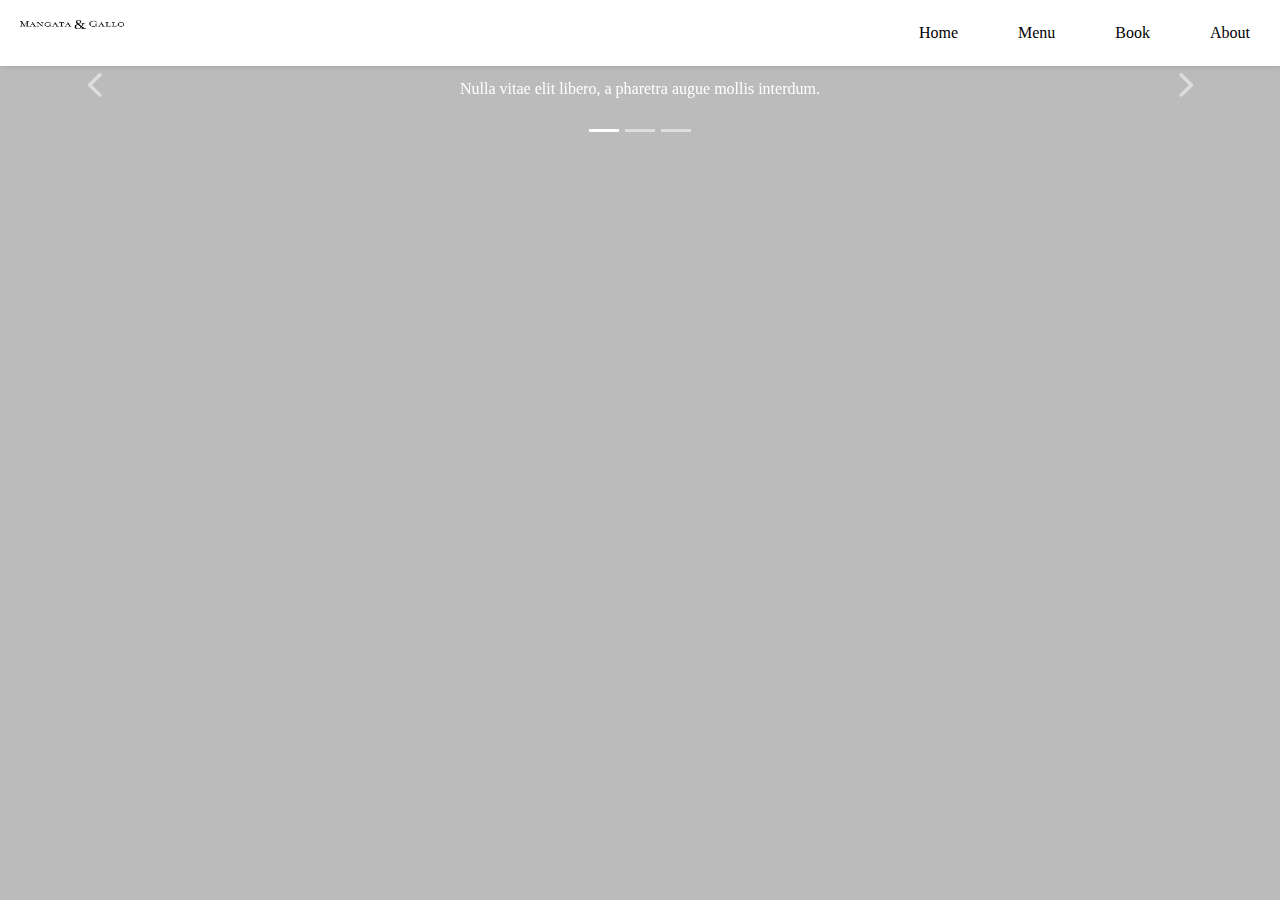
==== index.html @ 5d555a5d "Upload Files" ====
<!DOCTYPE html>
<html lang="en">
  <head>
    <meta charset="UTF-8" />
    <meta name="viewport" content="width=device-width, initial-scale=1, shrink-to-fit=no" />
    <meta http-equiv="x-ua-compatible" content="ie=edge" />
    <title>Material Design for Bootstrap</title>
    <!-- MDB icon -->
    <link rel="icon" href="img/mdb-favicon.ico" type="image/x-icon" />
    <!-- Font Awesome -->
    <link
      rel="stylesheet"
      href="https://cdnjs.cloudflare.com/ajax/libs/font-awesome/6.0.0/css/all.min.css"
    />
    <!-- Google Fonts Roboto -->
    <link
      rel="stylesheet"
      href="https://fonts.googleapis.com/css2?family=Roboto:wght@300;400;500;700;900&display=swap"
    />
    <!-- MDB -->
    <link rel="stylesheet" href="css/mdb.min.css" />
    <link rel="stylesheet" href="css/style.css"/>
  </head>
  <body>
    <!-- Start your project here-->
    <header class="header">
      <nav>
        <a href="index.html"><img class="logo" src="img/Asset 2@3x.png"></a>
        <input class="menu-btn" type="checkbox" id="menu-btn">
        <label class="menu-icon" for="menu-btn">
          <span class="nav-icon"></span>
        </label>
        <ul class="menu">
          <li><a href="index.html">Home</a></li>
          <li><a href="#">Menu</a></li>
          <li><a href="#">Book</a></li>
          <li><a href="#">About</a></li>
        </ul>
      </nav>
    </header>
    <!-- Carousel wrapper -->
<div
id="carouselVideoExample"
class="carousel slide carousel-fade"
data-mdb-ride="carousel"
>
<!-- Indicators -->
<div class="carousel-indicators">
  <button
    type="button"
    data-mdb-target="#carouselVideoExample"
    data-mdb-slide-to="0"
    class="active"
    aria-current="true"
    aria-label="Slide 1"
  ></button>
  <button
    type="button"
    data-mdb-target="#carouselVideoExample"
    data-mdb-slide-to="1"
    aria-label="Slide 2"
  ></button>
  <button
    type="button"
    data-mdb-target="#carouselVideoExample"
    data-mdb-slide-to="2"
    aria-label="Slide 3"
  ></button>
</div>

<!-- Inner -->
<div class="carousel-inner">
  <!-- Single item -->
  <div class="carousel-item active">
    <video class="img-fluid" autoplay loop muted>
      <source src="https://mdbcdn.b-cdn.net/img/video/Tropical.mp4" type="video/mp4" />
    </video>
    <div class="carousel-caption d-none d-md-block">
      <h5>First slide label</h5>
      <p>
        Nulla vitae elit libero, a pharetra augue mollis interdum.
      </p>
    </div>
  </div>

  <!-- Single item -->
  <div class="carousel-item">
    <video class="img-fluid" autoplay loop muted>
      <source src="https://mdbcdn.b-cdn.net/img/video/forest.mp4" type="video/mp4" />
    </video>
    <div class="carousel-caption d-none d-md-block">
      <h5>Second slide label</h5>
      <p>
        Lorem ipsum dolor sit amet, consectetur adipiscing elit.
      </p>
    </div>
  </div>

  <!-- Single item -->
  <div class="carousel-item">
    <video class="img-fluid" autoplay loop muted>
      <source
        src="https://mdbcdn.b-cdn.net/img/video/Agua-natural.mp4"
        type="video/mp4"
      />
    </video>
    <div class="carousel-caption d-none d-md-block">
      <h5>Third slide label</h5>
      <p>
        Praesent commodo cursus magna, vel scelerisque nisl consectetur.
      </p>
    </div>
  </div>
</div>
<!-- Inner -->

<!-- Controls -->
<button
  class="carousel-control-prev"
  type="button"
  data-mdb-target="#carouselVideoExample"
  data-mdb-slide="prev"
>
  <span class="carousel-control-prev-icon" aria-hidden="true"></span>
  <span class="visually-hidden">Previous</span>
</button>
<button
  class="carousel-control-next"
  type="button"
  data-mdb-target="#carouselVideoExample"
  data-mdb-slide="next"
>
  <span class="carousel-control-next-icon" aria-hidden="true"></span>
  <span class="visually-hidden">Next</span>
</button>
</div>
<!-- Carousel wrapper -->
    <!-- End your project here-->

    <!-- MDB -->
    <script type="text/javascript" src="js/mdb.min.js"></script>
    <!-- Custom scripts -->
    <script type="text/javascript"></script>
  </body>
</html>
---- css/style.css ----
body {
    margin: 0;
    font-family: 'Markazi Text', serif;
    background-color: #bbb;
  }
  
  a{
    color: #000;
  }
  
  .header {
    background-color: #fff;
    box-shadow: 1px 1px 4px 0 rgba(0,0,0,.1);
    position: fixed;
    width: 100%;
    /*Keeps nav bar floaring above content as you scroll*/
    z-index: 3; 
  }
  
  .header .logo {
    max-height: 2rem;
    max-width: 9rem;
    float: left;
    display: block;
    margin-top: 10px;
    padding: 10px 20px;
  }
  
  .header ul {
    margin: 0;
    padding: 0;
    list-style: none;
    overflow: hidden;
    background-color: #fff;
  }
  
  .header ul a {
    /*Makes it so you can click the space in bewteen the links instead of having to be directly on top of it*/
    display: block;
    padding: 20px;
    text-decoration: none;
  }
  
  .header ul a:hover {
    background-color: #ddd;
  }
  
  .header .menu {
    clear:both;
    max-height: 0;
    transition: max-height .2s ease;
  }
  
  .header .menu-icon {
    padding: 25px 20px;
    position: relative;
    float: right;
    cursor: pointer;
    max-width: 20px;
  }
  
  .header .menu-icon .nav-icon {
    background: #333;
    display: block;
    height: 2px;
    width: 18px;
    position: relative;
    transition: background .2s ease-out;
  }
  
  .header .menu-icon .nav-icon:before {
    background: #333;
    content: '';
    display: block;
    height: 100%;
    width: 100%;
    position: absolute;
    transition: all .2s ease-out;
    top: 5px;
  }
  
  .header .menu-icon .nav-icon:after {
    background: #333;
    content: '';
    display: block;
    height: 100%;
    width: 100%;
    position: absolute;
    transition: all .2s ease-out;
    top: -5px;
  }
  
  .header .menu-btn{
    display: none;
  }
  
  .header .menu-btn:checked ~ .menu {
    max-height: 240px;
  }
  
  .header .menu-btn:checked ~ .menu-icon .nav-icon {
      background: transparent;
  }
  
  .header .menu-btn:checked ~ .menu-icon .nav-icon:before {
      transform: rotate(-45deg);
      top: 0;
  }
  
  .header .menu-btn:checked ~ .menu-icon .nav-icon:after {
      transform: rotate(45deg);
      top: 0;
  }
  
  @media (min-width: 48em) {
    .header li{
      float: left;
    }
  
    .header li a {
      padding: 20px 30px;
    }
  
    .header .menu {
      clear:none;
      float: right;
      max-height: none;
    }
  
    .header .menu-icon {
      display: none;
    }
    
  }
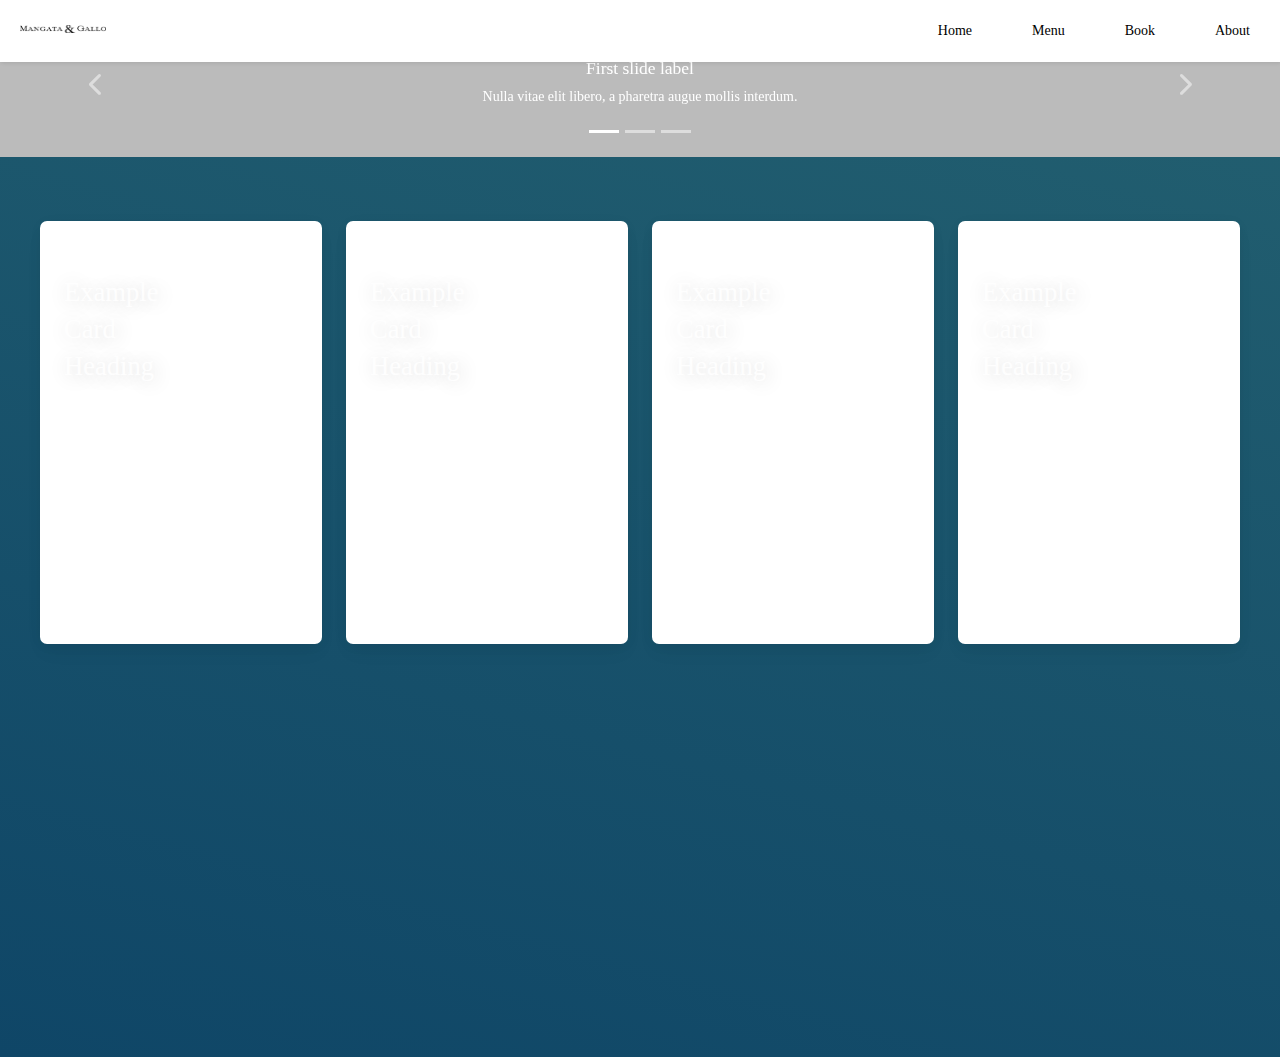
==== commit 6829c38a: "Added Card section" ====
--- a/index.html
+++ b/index.html
@@ -20,6 +20,8 @@
     <!-- MDB -->
     <link rel="stylesheet" href="css/mdb.min.css" />
     <link rel="stylesheet" href="css/style.css"/>
+    <!-- CSS Filter Cards -->
+    <link href="https://fonts.googleapis.com/css?family=Montserrat:400,700" rel="stylesheet">
   </head>
   <body>
     <!-- Start your project here-->
@@ -38,103 +40,138 @@
         </ul>
       </nav>
     </header>
+        <!-- Carousel wrapper -->
+    <section>
+      <div
+      id="carouselVideoExample"
+      class="carousel slide carousel-fade"
+      data-mdb-ride="carousel"
+      >
+      <!-- Indicators -->
+      <div class="carousel-indicators">
+        <button
+          type="button"
+          data-mdb-target="#carouselVideoExample"
+          data-mdb-slide-to="0"
+          class="active"
+          aria-current="true"
+          aria-label="Slide 1"
+        ></button>
+        <button
+          type="button"
+          data-mdb-target="#carouselVideoExample"
+          data-mdb-slide-to="1"
+          aria-label="Slide 2"
+        ></button>
+        <button
+          type="button"
+          data-mdb-target="#carouselVideoExample"
+          data-mdb-slide-to="2"
+          aria-label="Slide 3"
+        ></button>
+      </div>
+
+      <!-- Inner -->
+      <div class="carousel-inner">
+        <!-- Single item -->
+        <div class="carousel-item active">
+          <video class="img-fluid" autoplay loop muted>
+            <source src="https://mdbcdn.b-cdn.net/img/video/Tropical.mp4" type="video/mp4" />
+          </video>
+          <div class="carousel-caption d-none d-md-block">
+            <h5>First slide label</h5>
+            <p>
+              Nulla vitae elit libero, a pharetra augue mollis interdum.
+            </p>
+          </div>
+        </div>
+
+        <!-- Single item -->
+        <div class="carousel-item">
+          <video class="img-fluid" autoplay loop muted>
+            <source src="https://mdbcdn.b-cdn.net/img/video/forest.mp4" type="video/mp4" />
+          </video>
+          <div class="carousel-caption d-none d-md-block">
+            <h5>Second slide label</h5>
+            <p>
+              Lorem ipsum dolor sit amet, consectetur adipiscing elit.
+            </p>
+          </div>
+        </div>
+
+        <!-- Single item -->
+        <div class="carousel-item">
+          <video class="img-fluid" autoplay loop muted>
+            <source
+              src="https://mdbcdn.b-cdn.net/img/video/Agua-natural.mp4"
+              type="video/mp4"
+            />
+          </video>
+          <div class="carousel-caption d-none d-md-block">
+            <h5>Third slide label</h5>
+            <p>
+              Praesent commodo cursus magna, vel scelerisque nisl consectetur.
+            </p>
+          </div>
+        </div>
+      </div>
+      <!-- Inner -->
+
+      <!-- Controls -->
+      <button
+        class="carousel-control-prev"
+        type="button"
+        data-mdb-target="#carouselVideoExample"
+        data-mdb-slide="prev"
+      >
+        <span class="carousel-control-prev-icon" aria-hidden="true"></span>
+        <span class="visually-hidden">Previous</span>
+      </button>
+      <button
+        class="carousel-control-next"
+        type="button"
+        data-mdb-target="#carouselVideoExample"
+        data-mdb-slide="next"
+      >
+        <span class="carousel-control-next-icon" aria-hidden="true"></span>
+        <span class="visually-hidden">Next</span>
+      </button>
+      </div>
     <!-- Carousel wrapper -->
-<div
-id="carouselVideoExample"
-class="carousel slide carousel-fade"
-data-mdb-ride="carousel"
->
-<!-- Indicators -->
-<div class="carousel-indicators">
-  <button
-    type="button"
-    data-mdb-target="#carouselVideoExample"
-    data-mdb-slide-to="0"
-    class="active"
-    aria-current="true"
-    aria-label="Slide 1"
-  ></button>
-  <button
-    type="button"
-    data-mdb-target="#carouselVideoExample"
-    data-mdb-slide-to="1"
-    aria-label="Slide 2"
-  ></button>
-  <button
-    type="button"
-    data-mdb-target="#carouselVideoExample"
-    data-mdb-slide-to="2"
-    aria-label="Slide 3"
-  ></button>
-</div>
-
-<!-- Inner -->
-<div class="carousel-inner">
-  <!-- Single item -->
-  <div class="carousel-item active">
-    <video class="img-fluid" autoplay loop muted>
-      <source src="https://mdbcdn.b-cdn.net/img/video/Tropical.mp4" type="video/mp4" />
-    </video>
-    <div class="carousel-caption d-none d-md-block">
-      <h5>First slide label</h5>
-      <p>
-        Nulla vitae elit libero, a pharetra augue mollis interdum.
-      </p>
-    </div>
-  </div>
-
-  <!-- Single item -->
-  <div class="carousel-item">
-    <video class="img-fluid" autoplay loop muted>
-      <source src="https://mdbcdn.b-cdn.net/img/video/forest.mp4" type="video/mp4" />
-    </video>
-    <div class="carousel-caption d-none d-md-block">
-      <h5>Second slide label</h5>
-      <p>
-        Lorem ipsum dolor sit amet, consectetur adipiscing elit.
-      </p>
-    </div>
-  </div>
-
-  <!-- Single item -->
-  <div class="carousel-item">
-    <video class="img-fluid" autoplay loop muted>
-      <source
-        src="https://mdbcdn.b-cdn.net/img/video/Agua-natural.mp4"
-        type="video/mp4"
-      />
-    </video>
-    <div class="carousel-caption d-none d-md-block">
-      <h5>Third slide label</h5>
-      <p>
-        Praesent commodo cursus magna, vel scelerisque nisl consectetur.
-      </p>
-    </div>
-  </div>
-</div>
-<!-- Inner -->
-
-<!-- Controls -->
-<button
-  class="carousel-control-prev"
-  type="button"
-  data-mdb-target="#carouselVideoExample"
-  data-mdb-slide="prev"
->
-  <span class="carousel-control-prev-icon" aria-hidden="true"></span>
-  <span class="visually-hidden">Previous</span>
-</button>
-<button
-  class="carousel-control-next"
-  type="button"
-  data-mdb-target="#carouselVideoExample"
-  data-mdb-slide="next"
->
-  <span class="carousel-control-next-icon" aria-hidden="true"></span>
-  <span class="visually-hidden">Next</span>
-</button>
-</div>
-<!-- Carousel wrapper -->
+    </section>
+    
+    <section class="hero-section">
+      <div class="card-grid">
+        <a class="card" href="#">
+          <div class="card__background" style="background-image: url(https://images.unsplash.com/photo-1557177324-56c542165309?ixlib=rb-1.2.1&auto=format&fit=crop&w=1950&q=80)"></div>
+          <div class="card__content">
+            <p class="card__category">Category</p>
+            <h3 class="card__heading">Example Card Heading</h3>
+          </div>
+        </a>
+        <a class="card" href="#">
+          <div class="card__background" style="background-image: url(https://images.unsplash.com/photo-1557187666-4fd70cf76254?ixlib=rb-1.2.1&ixid=eyJhcHBfaWQiOjEyMDd9&auto=format&fit=crop&w=800&q=60)"></div>
+          <div class="card__content">
+            <p class="card__category">Category</p>
+            <h3 class="card__heading">Example Card Heading</h3>
+          </div>
+        </a>
+        <a class="card" href="#">
+          <div class="card__background" style="background-image: url(https://images.unsplash.com/photo-1556680262-9990363a3e6d?ixlib=rb-1.2.1&ixid=eyJhcHBfaWQiOjEyMDd9&auto=format&fit=crop&w=800&q=60)"></div>
+          <div class="card__content">
+            <p class="card__category">Category</p>
+            <h3 class="card__heading">Example Card Heading</h3>
+          </div>
+        </li>
+        <a class="card" href="#">
+          <div class="card__background" style="background-image: url(https://images.unsplash.com/photo-1557004396-66e4174d7bf6?ixlib=rb-1.2.1&ixid=eyJhcHBfaWQiOjEyMDd9&auto=format&fit=crop&w=800&q=60)"></div>
+          <div class="card__content">
+            <p class="card__category">Category</p>
+            <h3 class="card__heading">Example Card Heading</h3>
+          </div>
+        </a>
+      <div>
+    </section>
     <!-- End your project here-->
 
     <!-- MDB -->
--- a/css/style.css
+++ b/css/style.css
@@ -1,3 +1,121 @@
+:root{
+  --background-dark: #2d3548;
+  --text-light: rgba(255,255,255,0.6);
+  --text-lighter: rgba(255,255,255,0.9);
+  --spacing-s: 8px;
+  --spacing-m: 16px;
+  --spacing-l: 24px;
+  --spacing-xl: 32px;
+  --spacing-xxl: 64px;
+  --width-container: 1200px;
+}
+
+*{
+  border: 0;
+  margin: 0;
+  padding: 0;
+  box-sizing: border-box;
+}
+
+html{
+  height: 100%;
+  font-family: 'Montserrat', sans-serif;
+  font-size: 14px;
+}
+
+body{
+  height: 100%;
+}
+
+.hero-section{
+  align-items: flex-start;
+  background-image: linear-gradient(15deg, #0f4667 0%, #2a6973 150%);
+  display: flex;
+  min-height: 100%;
+  justify-content: center;
+  padding: var(--spacing-xxl) var(--spacing-l);
+}
+
+.card-grid{
+  display: grid;
+  grid-template-columns: repeat(1, 1fr);
+  grid-column-gap: var(--spacing-l);
+  grid-row-gap: var(--spacing-l);
+  max-width: var(--width-container);
+  width: 100%;
+}
+
+@media(min-width: 540px){
+  .card-grid{
+    grid-template-columns: repeat(2, 1fr); 
+  }
+}
+
+@media(min-width: 960px){
+  .card-grid{
+    grid-template-columns: repeat(4, 1fr); 
+  }
+}
+
+.card{
+  list-style: none;
+  position: relative;
+}
+
+.card:before{
+  content: '';
+  display: block;
+  padding-bottom: 150%;
+  width: 100%;
+}
+
+.card__background{
+  background-size: cover;
+  background-position: center;
+  border-radius: var(--spacing-l);
+  bottom: 0;
+  filter: brightness(0.75) saturate(1.2) contrast(0.85);
+  left: 0;
+  position: absolute;
+  right: 0;
+  top: 0;
+  transform-origin: center;
+  trsnsform: scale(1) translateZ(0);
+  transition: 
+    filter 200ms linear,
+    transform 200ms linear;
+}
+
+.card:hover .card__background{
+  transform: scale(1.05) translateZ(0);
+}
+
+.card-grid:hover > .card:not(:hover) .card__background{
+  filter: brightness(0.5) saturate(0) contrast(1.2) blur(20px);
+}
+
+.card__content{
+  left: 0;
+  padding: var(--spacing-l);
+  position: absolute;
+  top: 0;
+}
+
+.card__category{
+  color: var(--text-light);
+  font-size: 0.9rem;
+  margin-bottom: var(--spacing-s);
+  text-transform: uppercase;
+}
+
+.card__heading{
+  color: var(--text-lighter);
+  font-size: 1.9rem;
+  text-shadow: 2px 2px 20px rgba(0,0,0,0.2);
+  line-height: 1.4;
+  word-spacing: 100vw;
+}
+
 body {
     margin: 0;
     font-family: 'Markazi Text', serif;
@@ -22,7 +140,7 @@
     max-width: 9rem;
     float: left;
     display: block;
-    margin-top: 10px;
+    margin-top: 15px;
     padding: 10px 20px;
   }
   
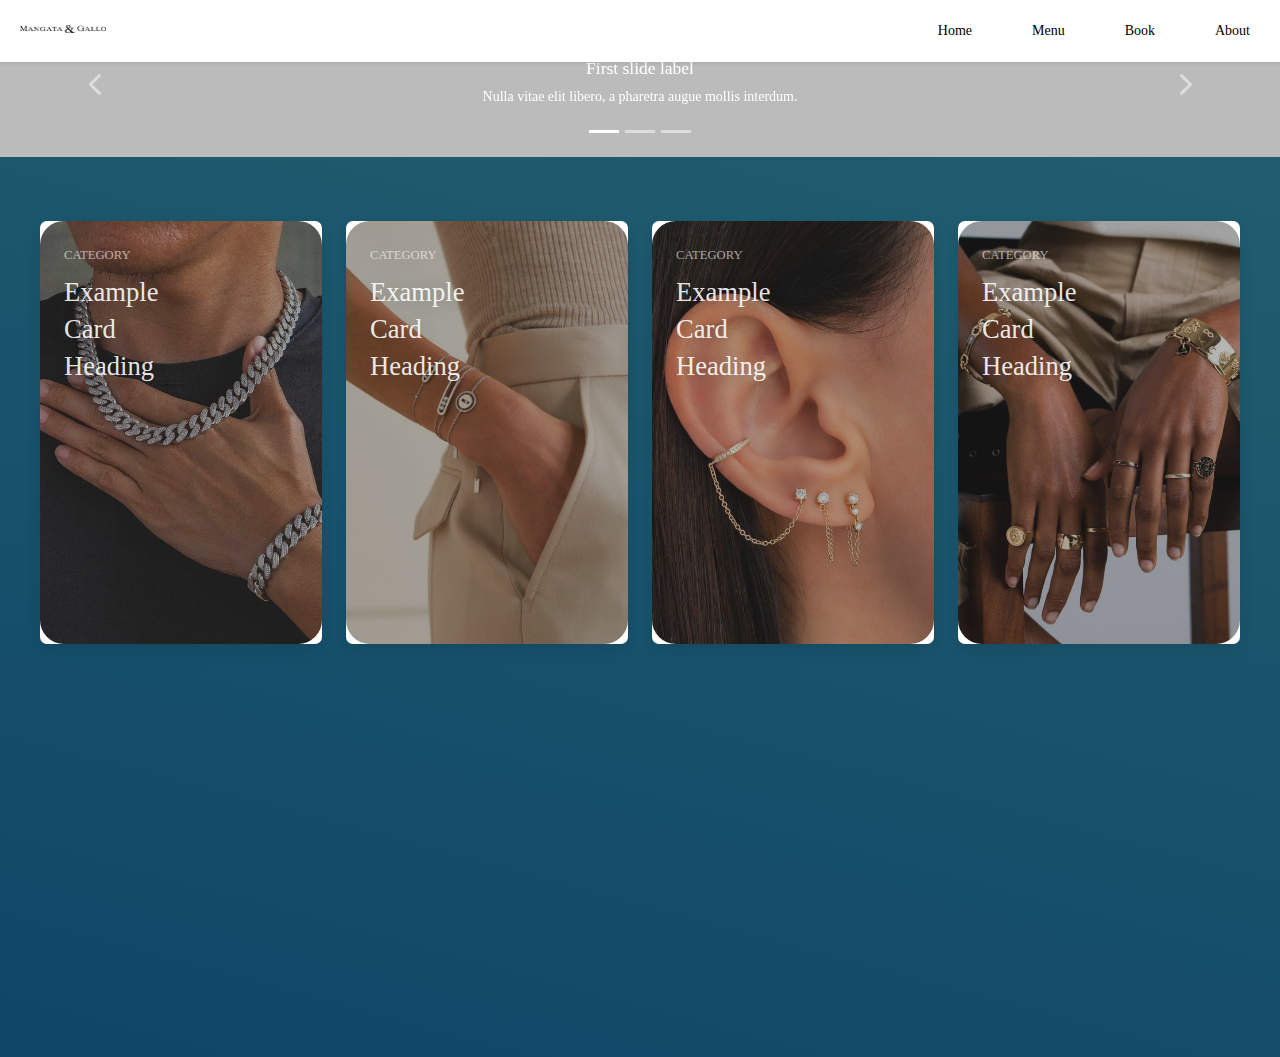
==== commit 7d30bcc5: "Added new imgs to cards" ====
--- a/index.html
+++ b/index.html
@@ -143,28 +143,28 @@
     <section class="hero-section">
       <div class="card-grid">
         <a class="card" href="#">
-          <div class="card__background" style="background-image: url(https://images.unsplash.com/photo-1557177324-56c542165309?ixlib=rb-1.2.1&auto=format&fit=crop&w=1950&q=80)"></div>
+          <div class="card__background" style="background-image: url(img/dmdchain.jpg)"></div>
           <div class="card__content">
             <p class="card__category">Category</p>
             <h3 class="card__heading">Example Card Heading</h3>
           </div>
         </a>
         <a class="card" href="#">
-          <div class="card__background" style="background-image: url(https://images.unsplash.com/photo-1557187666-4fd70cf76254?ixlib=rb-1.2.1&ixid=eyJhcHBfaWQiOjEyMDd9&auto=format&fit=crop&w=800&q=60)"></div>
+          <div class="card__background" style="background-image: url(img/wmnsbracelet.jpg)"></div>
           <div class="card__content">
             <p class="card__category">Category</p>
             <h3 class="card__heading">Example Card Heading</h3>
           </div>
         </a>
         <a class="card" href="#">
-          <div class="card__background" style="background-image: url(https://images.unsplash.com/photo-1556680262-9990363a3e6d?ixlib=rb-1.2.1&ixid=eyJhcHBfaWQiOjEyMDd9&auto=format&fit=crop&w=800&q=60)"></div>
+          <div class="card__background" style="background-image: url(img/wmnsearing.jpg)"></div>
           <div class="card__content">
             <p class="card__category">Category</p>
             <h3 class="card__heading">Example Card Heading</h3>
           </div>
         </li>
         <a class="card" href="#">
-          <div class="card__background" style="background-image: url(https://images.unsplash.com/photo-1557004396-66e4174d7bf6?ixlib=rb-1.2.1&ixid=eyJhcHBfaWQiOjEyMDd9&auto=format&fit=crop&w=800&q=60)"></div>
+          <div class="card__background" style="background-image: url(img/mensrings.jpg)"></div>
           <div class="card__content">
             <p class="card__category">Category</p>
             <h3 class="card__heading">Example Card Heading</h3>
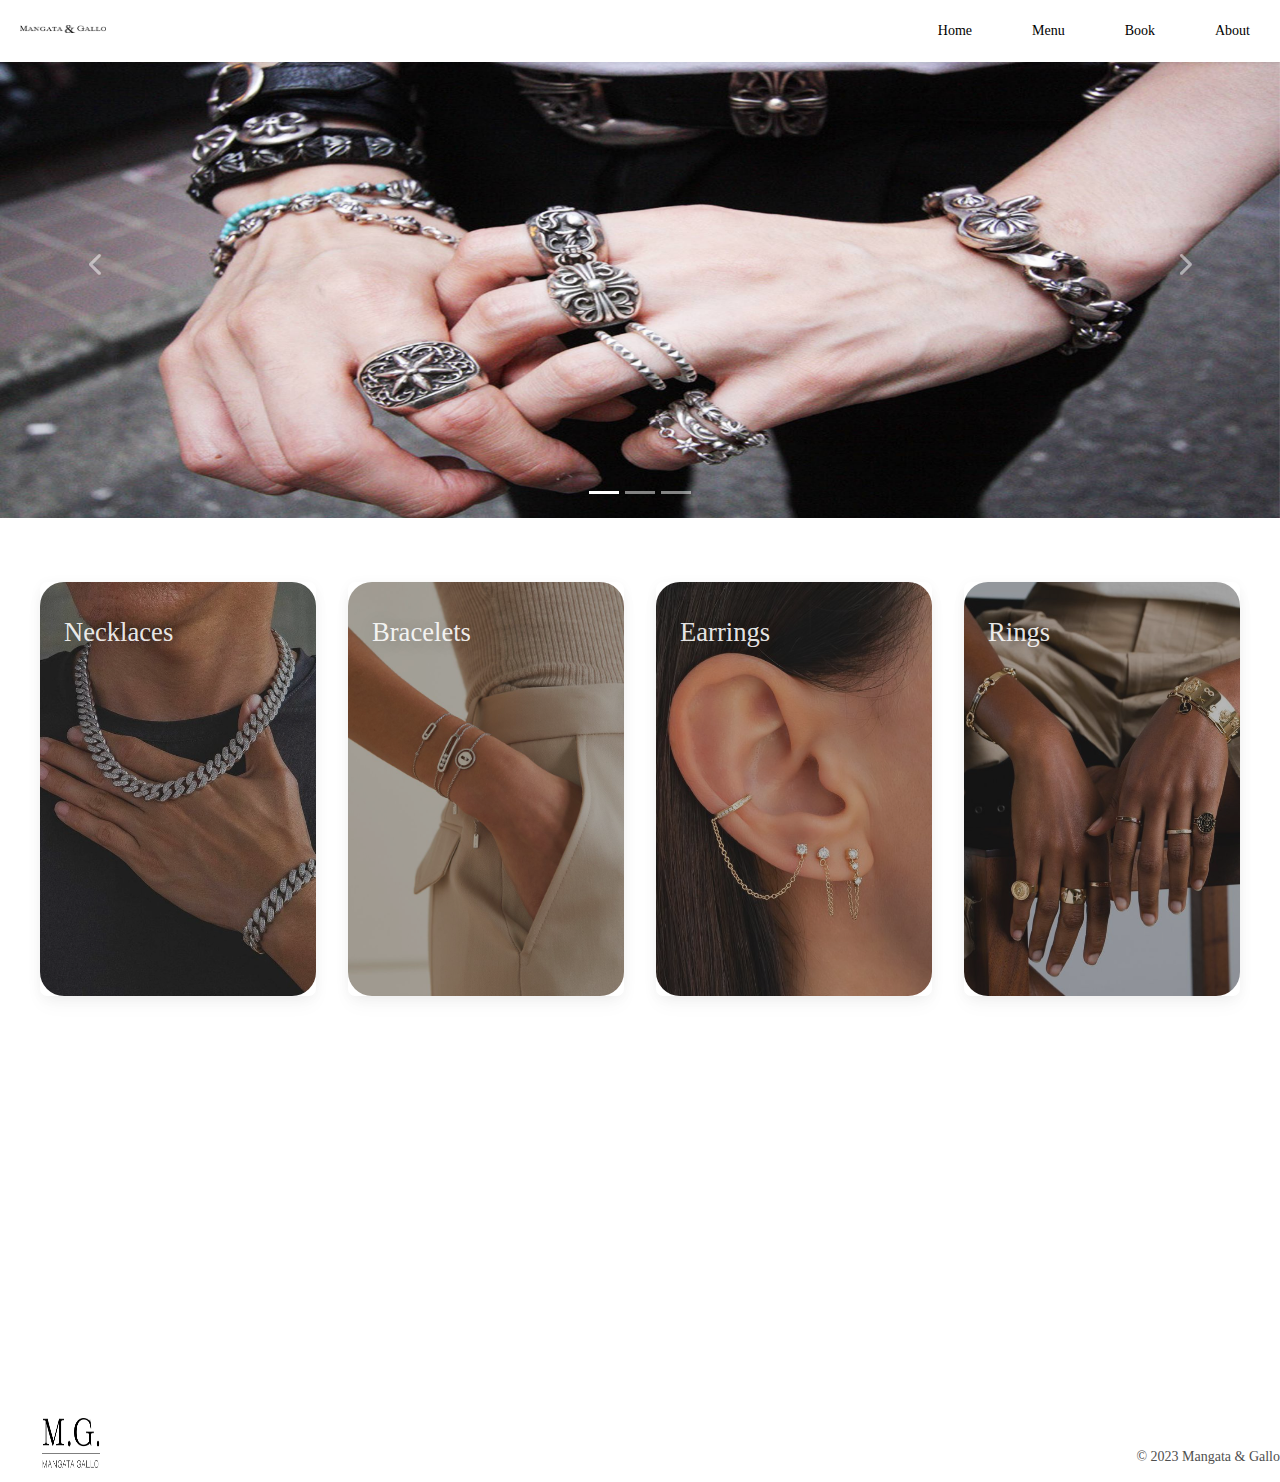
==== commit ac45d3aa: "Read me" ====
--- a/index.html
+++ b/index.html
@@ -42,100 +42,48 @@
     </header>
         <!-- Carousel wrapper -->
     <section>
-      <div
-      id="carouselVideoExample"
-      class="carousel slide carousel-fade"
-      data-mdb-ride="carousel"
-      >
-      <!-- Indicators -->
-      <div class="carousel-indicators">
-        <button
-          type="button"
-          data-mdb-target="#carouselVideoExample"
-          data-mdb-slide-to="0"
-          class="active"
-          aria-current="true"
-          aria-label="Slide 1"
-        ></button>
-        <button
-          type="button"
-          data-mdb-target="#carouselVideoExample"
-          data-mdb-slide-to="1"
-          aria-label="Slide 2"
-        ></button>
-        <button
-          type="button"
-          data-mdb-target="#carouselVideoExample"
-          data-mdb-slide-to="2"
-          aria-label="Slide 3"
-        ></button>
-      </div>
-
-      <!-- Inner -->
-      <div class="carousel-inner">
-        <!-- Single item -->
-        <div class="carousel-item active">
-          <video class="img-fluid" autoplay loop muted>
-            <source src="https://mdbcdn.b-cdn.net/img/video/Tropical.mp4" type="video/mp4" />
-          </video>
-          <div class="carousel-caption d-none d-md-block">
-            <h5>First slide label</h5>
-            <p>
-              Nulla vitae elit libero, a pharetra augue mollis interdum.
-            </p>
+      <div id="carouselExampleCrossfade" class="carousel slide carousel-fade" data-mdb-ride="carousel">
+        <div class="carousel-indicators">
+          <button
+            type="button"
+            data-mdb-target="#carouselExampleCrossfade"
+            data-mdb-slide-to="0"
+            class="active"
+            aria-current="true"
+            aria-label="Slide 1"
+          ></button>
+          <button
+            type="button"
+            data-mdb-target="#carouselExampleCrossfade"
+            data-mdb-slide-to="1"
+            aria-label="Slide 2"
+          ></button>
+          <button
+            type="button"
+            data-mdb-target="#carouselExampleCrossfade"
+            data-mdb-slide-to="2"
+            aria-label="Slide 3"
+          ></button>
+        </div>
+        <div class="carousel-inner">
+          <div class="carousel-item active">
+            <img src="img/ringsrings.jpg" class="d-block w-100" width="1600" height="518"/>
+          </div>
+          <div class="carousel-item">
+            <img src="img/Carti_butterfly_pendant_large.jpg" class="d-block w-100" width="1600" height="518"/>
+          </div>
+          <div class="carousel-item">
+            <img src="img/femchain.jpg" class="d-block w-100" width="1600" height="518" />
           </div>
         </div>
-
-        <!-- Single item -->
-        <div class="carousel-item">
-          <video class="img-fluid" autoplay loop muted>
-            <source src="https://mdbcdn.b-cdn.net/img/video/forest.mp4" type="video/mp4" />
-          </video>
-          <div class="carousel-caption d-none d-md-block">
-            <h5>Second slide label</h5>
-            <p>
-              Lorem ipsum dolor sit amet, consectetur adipiscing elit.
-            </p>
-          </div>
-        </div>
-
-        <!-- Single item -->
-        <div class="carousel-item">
-          <video class="img-fluid" autoplay loop muted>
-            <source
-              src="https://mdbcdn.b-cdn.net/img/video/Agua-natural.mp4"
-              type="video/mp4"
-            />
-          </video>
-          <div class="carousel-caption d-none d-md-block">
-            <h5>Third slide label</h5>
-            <p>
-              Praesent commodo cursus magna, vel scelerisque nisl consectetur.
-            </p>
-          </div>
-        </div>
-      </div>
-      <!-- Inner -->
-
-      <!-- Controls -->
-      <button
-        class="carousel-control-prev"
-        type="button"
-        data-mdb-target="#carouselVideoExample"
-        data-mdb-slide="prev"
-      >
-        <span class="carousel-control-prev-icon" aria-hidden="true"></span>
-        <span class="visually-hidden">Previous</span>
-      </button>
-      <button
-        class="carousel-control-next"
-        type="button"
-        data-mdb-target="#carouselVideoExample"
-        data-mdb-slide="next"
-      >
-        <span class="carousel-control-next-icon" aria-hidden="true"></span>
-        <span class="visually-hidden">Next</span>
-      </button>
+        <button class="carousel-control-prev" type="button" data-mdb-target="#carouselExampleCrossfade" data-mdb-slide="prev">
+          <span class="carousel-control-prev-icon" aria-hidden="true"></span>
+          <span class="visually-hidden">Previous</span>
+        </button>
+        <button class="carousel-control-next" type="button" data-mdb-target="#carouselExampleCrossfade" data-mdb-slide="next">
+          <span class="carousel-control-next-icon" aria-hidden="true"></span>
+          <span class="visually-hidden">Next</span>
+        </button>
       </div>
     <!-- Carousel wrapper -->
     </section>
@@ -145,33 +93,41 @@
         <a class="card" href="#">
           <div class="card__background" style="background-image: url(img/dmdchain.jpg)"></div>
           <div class="card__content">
-            <p class="card__category">Category</p>
-            <h3 class="card__heading">Example Card Heading</h3>
+            <p class="card__category"></p>
+            <h3 class="card__heading">Necklaces</h3>
           </div>
         </a>
         <a class="card" href="#">
           <div class="card__background" style="background-image: url(img/wmnsbracelet.jpg)"></div>
           <div class="card__content">
-            <p class="card__category">Category</p>
-            <h3 class="card__heading">Example Card Heading</h3>
+            <p class="card__category"></p>
+            <h3 class="card__heading">Bracelets</h3>
           </div>
         </a>
         <a class="card" href="#">
           <div class="card__background" style="background-image: url(img/wmnsearing.jpg)"></div>
           <div class="card__content">
-            <p class="card__category">Category</p>
-            <h3 class="card__heading">Example Card Heading</h3>
+            <p class="card__category"></p>
+            <h3 class="card__heading">Earrings</h3>
           </div>
         </li>
         <a class="card" href="#">
           <div class="card__background" style="background-image: url(img/mensrings.jpg)"></div>
           <div class="card__content">
-            <p class="card__category">Category</p>
-            <h3 class="card__heading">Example Card Heading</h3>
+            <p class="card__category"></p>
+            <h3 class="card__heading">Rings</h3>
           </div>
         </a>
       <div>
     </section>
+    <footer>
+      <div class="foot-logo">
+        <img src="img/Asset 1@3x.png">
+      </div>
+      <div class="copyright">
+        <p>© 2023 Mangata & Gallo</p>
+      </div>
+    </footer>
     <!-- End your project here-->
 
     <!-- MDB -->
--- a/css/style.css
+++ b/css/style.css
@@ -29,7 +29,7 @@
 
 .hero-section{
   align-items: flex-start;
-  background-image: linear-gradient(15deg, #0f4667 0%, #2a6973 150%);
+  /* background-image: linear-gradient(15deg, #0f4667 0%, #2a6973 150%); */
   display: flex;
   min-height: 100%;
   justify-content: center;
@@ -53,7 +53,9 @@
 
 @media(min-width: 960px){
   .card-grid{
-    grid-template-columns: repeat(4, 1fr); 
+    grid-template-columns: repeat(4, 1fr);
+    grid-column-gap: var(--spacing-xl);
+    grid-row-gap: var(--spacing-xl);
   }
 }
 
@@ -119,7 +121,7 @@
 body {
     margin: 0;
     font-family: 'Markazi Text', serif;
-    background-color: #bbb;
+    background-color: transparent;
   }
   
   a{
@@ -249,4 +251,20 @@
       display: none;
     }
     
-  }+  }
+
+footer{
+  display: flex;
+  justify-content: space-between;
+}
+
+.foot-logo img {
+  height: 50px;
+  width: 100px;
+  padding-left: 3rem;
+}
+
+.copyright p {
+  padding-top: 2rem;
+}
+
